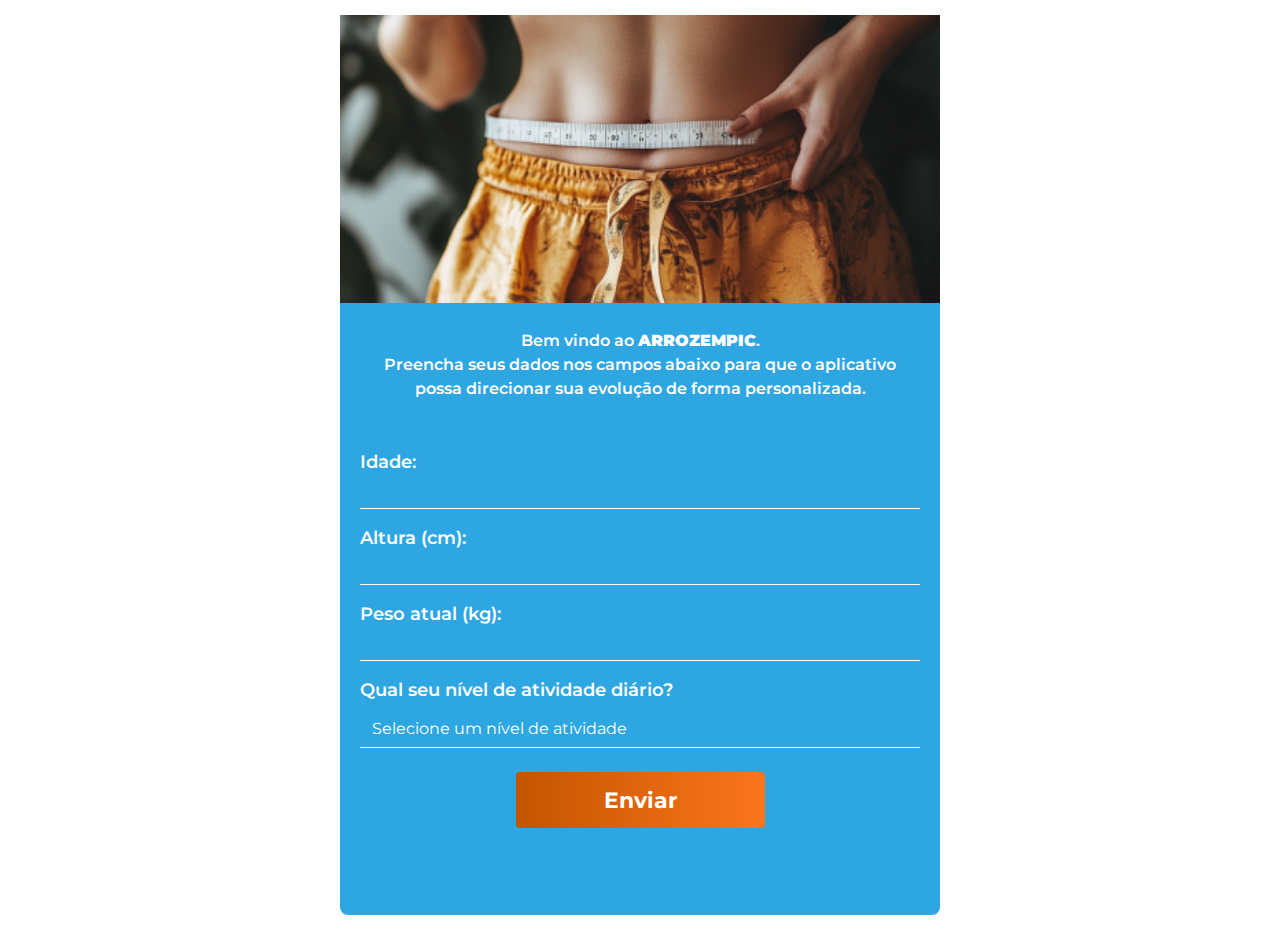
==== index.html @ 10e57a1d "first commit" ====
<!DOCTYPE html>
<html lang="en">
<head>
    <style>
        @import url('https://fonts.googleapis.com/css2?family=Montserrat:ital,wght@0,100..900;1,100..900&family=Open+Sans:ital,wght@0,300..800;1,300..800&display=swap');
        </style>
    <meta charset="UTF-8">
    <meta name="viewport" content="width=device-width, initial-scale=1.0">
    <title>ARROZEMPIC</title>
    <link rel="stylesheet" type="text/css" href="css/home.css">

    <link href="https://cdn.jsdelivr.net/npm/bootstrap@5.3.0-alpha1/dist/css/bootstrap.min.css" rel="stylesheet">
    <style>
        @import url('https://fonts.googleapis.com/css2?family=Montserrat:ital,wght@0,100..900;1,100..900&family=Open+Sans:ital,wght@0,300..800;1,300..800&family=Poppins:ital,wght@0,100;0,200;0,300;0,400;0,500;0,600;0,700;0,800;0,900;1,100;1,200;1,300;1,400;1,500;1,600;1,700;1,800;1,900&family=Rampart+One&display=swap');
        </style>
    <style>
        *
        {
            font-family: 'Montserrat' !important;
            color: #fff !important;
        }
        
        body {
            background-color: #fff;
            color: #fff;
            display: flex;
            justify-content: center;
            align-items: center;
            margin: 0;
        }
        .container {
            max-width: 600px;
            margin: 15px;
            text-align: center;
            background:rgb(46, 166, 226);
            border-radius: 8px;
        }
        .title {
            font-size: 2em;
            font-weight: bold;
            color: gold;
            margin: 10px 0;
        }
        .form-label {
            color: #fff !important;
        }
        .btn-submit {
            background-color: #32cd32;
            border: none;
        }
        .btn-submit:hover {
            background-color: #28a745;
        }

        .form-check
        {
            text-align: center;
        }

        label
        {
            color:#000000 !important;
            font-weight: 600;
        }

        input, select
        {
            background:rgb(46, 166, 226) !important;
            border-bottom: solid 1px #fff !important;
            border-right: none !important;
            border-left: none !important;
            border-top: none !important;
            width: 100% !important;
            border-radius: 0 !important;
            color: #fff !important;
        }

        input:focus, select:focus
        {
            box-shadow: none !important;
        }

        label
        {
            text-align: start !important;
        }
        @media(max-width:768px)
        {
            .container
            {
                margin:0 !important;
            }

            .enter-btn
            {
                padding: .5rem 3.5rem !important;
                font-size: 1.2rem !important;
            }

            form
            {
                padding: 10px 15px 20px !important;
            }
        }
    </style>
</head>
<body>
    <div class="container" style="min-height: 100vh; padding:0 !important">
        <img src="dev122062_decrease_belly_measures_8f13dd55-35dd-4515-889d-2d9685315c8d (1).webp"  alt="App Logo" class="mb-3" style="width: 100%; height: 18rem; object-fit: cover;">

        <form style="padding: 10px 20px 20px;">
            <p style="font-weight: 600; color:#fff !important;">Bem vindo ao <strong>ARROZEMPIC</strong>.<br> Preencha seus dados nos campos abaixo para que o aplicativo possa direcionar sua evolução de forma personalizada.
            </p>

            <div class="mt-5 mb-3 d-flex w-100 flex-column align-items-start">
                <label for="age" class="form-label">Idade:</label>
                <input type="number" class="form-control" id="age" required>
            </div>
            
            <div class="mb-3 d-flex w-100 flex-column align-items-start">
                <label for="weight" class="form-label">Altura (cm):</label>
                <input type="number" class="form-control" id="weight" required>
            </div>

            <div class="mb-3 d-flex w-100 flex-column align-items-start">
                <label for="weight" class="form-label">Peso atual (kg):</label>
                <input type="number" class="form-control" id="weight" required>
            </div>
            
            <div class="mb-4 d-flex w-100 flex-column align-items-start">
                <label for="activity" class="form-label">Qual seu nível de atividade diário?</label>
                <select class="form-select" id="activity" required>
                    <option value="" selected disabled>Selecione um nível de atividade</option>
                    <option value="Average">Moderado</option>
                    <option value="Light">Baixo</option>
                    <option value="None">Sedentário</option>
                </select>
            </div>
            
            <a href="app.html"><button class="enter-btn" style="background: linear-gradient(to right, #c45500, #fb751c); padding:.7rem 5.5rem; outline: none !important; border:none; border-radius:4px; font-size:1.4rem; color:#fff; font-weight: bold;" type="button" class="btn btn-submit mb-1">Enviar</button></a>
        </form>
    </div>
    <script>
        document.addEventListener('DOMContentLoaded', () => {
            // Verifica se há dados no localStorage e redireciona para app.html
            const userData = localStorage.getItem('userData');
            if (userData) {
                window.location.href = 'app.html';
            }
    
            // Função para salvar os dados do formulário no localStorage
            const saveData = () => {
                const age = document.getElementById('age').value;
                const height = document.getElementById('weight').value;
                const weight = document.getElementById('weight').value;
                const activity = document.getElementById('activity').value;
    
                if (age && height && weight && activity) {
                    const data = { age, height, weight, activity };
                    localStorage.setItem('userData', JSON.stringify(data));
                    window.location.href = 'app.html';
                } else {
                    alert('Por favor, preencha todos os campos.');
                }
            };
    
            // Adiciona o evento ao botão de envio
            const submitButton = document.querySelector('.enter-btn');
            submitButton.addEventListener('click', saveData);
        });
    </script>
    <script src="https://cdn.jsdelivr.net/npm/bootstrap@5.3.0-alpha1/dist/js/bootstrap.bundle.min.js"></script>
    <script>
    
    </script>
</body>
</html>
---- css/home.css ----
@import url('https://fonts.googleapis.com/css2?family=Yanone+Kaffeesatz:wght@500&display=swap');

* {
	margin: 0;
	padding: 0;
  font-family: 'Poppins', sans-serif;}

  @font-face {
    font-family: 'action';
    src: url('./fonts/KOMIKAX_.ttf') format('truetype');
    font-weight: 500; /* Peso para Light */
    font-style: normal;
}
.title-span
{
  font-family: 'action', sans-serif !important;
  color:rgb(0, 0, 0) !important;

font-size:2.4rem !important;}
        @import url('https://fonts.googleapis.com/css2?family=Poppins:wght@500&display=swap');

        input
        {
            width:90% !important;
            outline: none;
            height: 1.6rem !important;
            font-size: 1rem !important;
            border: none;
            border-radius:4px;
        }   

        label
        {
            text-align: start !important;
            color:#fff !important;
            font-size: 1.1rem !important;
        }

main#container {
	max-width: 425px;
	min-height: 100vh;
	height: auto;
	margin: 0 auto;
	text-align: center;
  background:rgb(46, 166, 226);
  padding-bottom: 50px;
}

header  {
	width: 100%;
	height: auto;
  background:rgb(46, 166, 226);
  padding: 2rem 0 !important;
}



header img {
	width: 80%;
  margin: 20px 0;
}

.carousel-container {
  display: flex;
  justify-content: center;
  align-items: center;
  height: auto;
}

.carousel img {
  width: 100%;
}

#cards_pdf {
  width: 100%;
  height: auto;
  display: flex;
  flex-wrap: wrap;
  justify-content: space-around;
}

.card {
  width: 40%;
  margin: 3% 0;
  padding: 3% 0;
  border: 2px solid rgb(255, 255, 255);
  border-radius: 10px;
  box-shadow: 5px 5px 5px 5px rgba(0, 0, 0, 0.3);
}

.form-field
{
  margin-bottom:1.5rem !important;
  width:100% !important;
  display: flex;
  flex-direction: column;
  align-items: center !important;
  text-align:start !important;
}

label
{
  width: 90% !important;
}

.card:hover {
  background-color: rgba(255, 255, 255, 0.2);
  transform: scale(1.005);
  transition: .2s linear;
  cursor: pointer;
}

.texto_card {
  color: black;
}

a
{
  text-decoration: none !important;
}

.imagem_card {
  width: 50%;
}

.card_pepino_produto {
  width: 85%;
  height: auto;
  margin: 50px auto 0;
  background-color: rgba(0, 0, 0, 0.5);
  border-radius: 10px;
  padding: 20px 0;
  border: 3px solid #ffffff;
  box-shadow: 10px 10px 10px 10px rgba(0, 0, 0, 0.5);
}

.btn_card {
  width: 80%;
  color: white;
  border: 0;
  outline: none;
  background-color: rgb(249, 104, 0);
  color: white;
  text-transform: uppercase;
  font-weight: 700;
  letter-spacing: 1px;
  font-size: 16px;
  margin: 25px 0 0;
  padding: 15px 0;
  border-radius: 12px;
  border: 2px solid white;
  animation:0.7s ease-in-out infinite alternate pulsar
}

@keyframes pulsar{from{transform:scale(1)}to{transform:scale(1.05)}}

.btn_card:hover {
  background-color: rgb(255, 52, 52);
  cursor: pointer;
  transform: scale(1.01);
  transition: .1s linear;
}
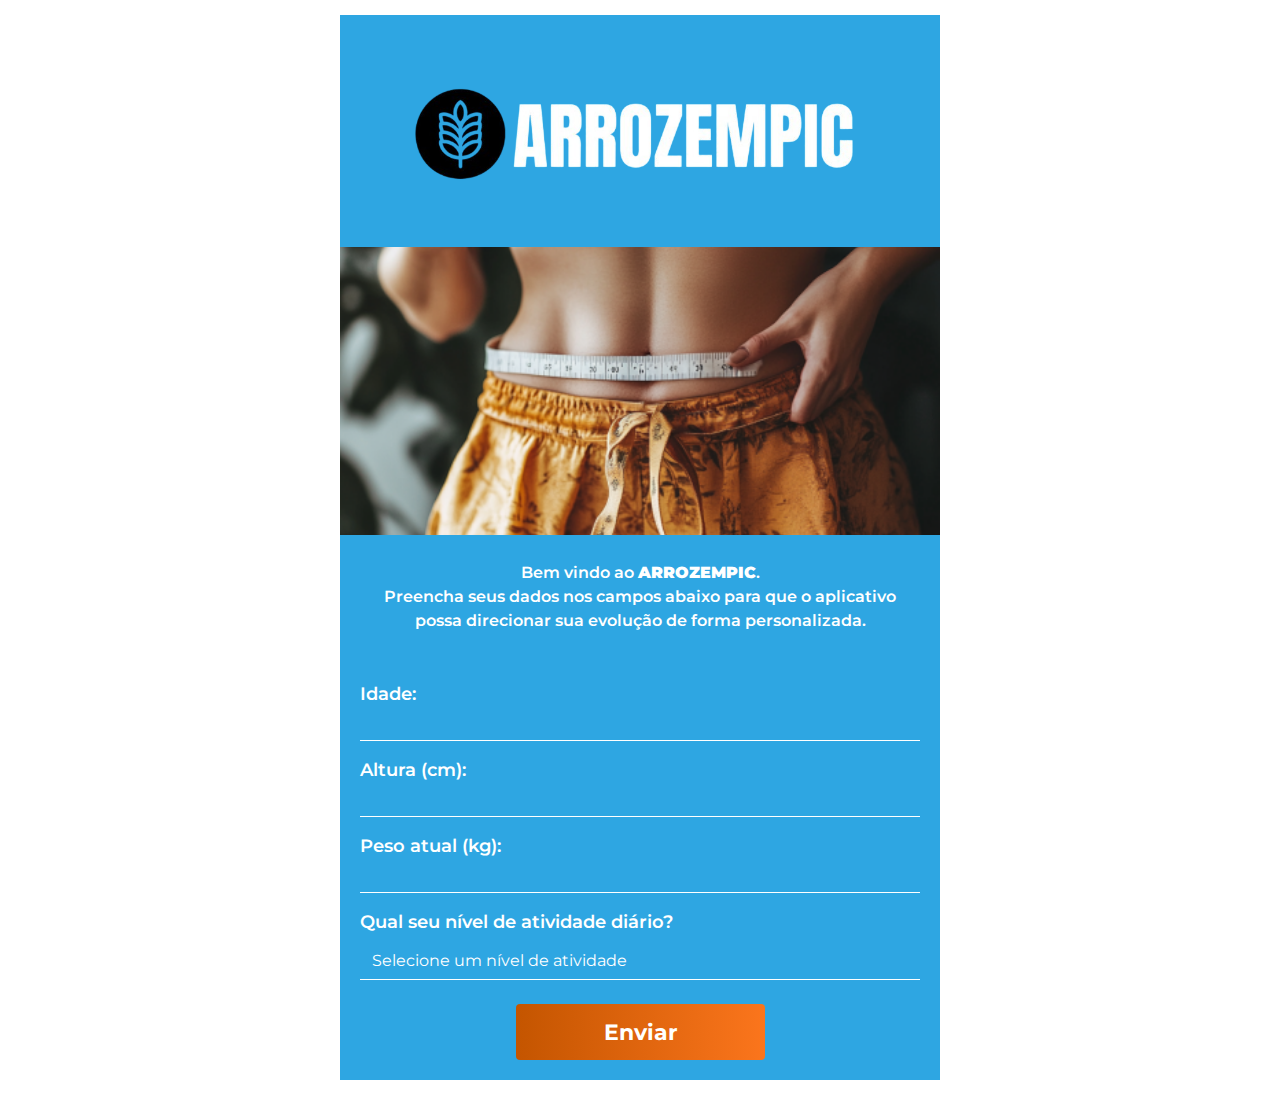
==== commit 25cd2cf4: "nv" ====
--- a/index.html
+++ b/index.html
@@ -33,7 +33,6 @@
             margin: 15px;
             text-align: center;
             background:rgb(46, 166, 226);
-            border-radius: 8px;
         }
         .title {
             font-size: 2em;
@@ -106,6 +105,9 @@
 </head>
 <body>
     <div class="container" style="min-height: 100vh; padding:0 !important">
+        <header style="display: flex; align-items: center; justify-content: center; gap:1rem">
+            <img src="src\img\arrozempiclogo.png">
+        </header>   
         <img src="dev122062_decrease_belly_measures_8f13dd55-35dd-4515-889d-2d9685315c8d (1).webp"  alt="App Logo" class="mb-3" style="width: 100%; height: 18rem; object-fit: cover;">
 
         <form style="padding: 10px 20px 20px;">
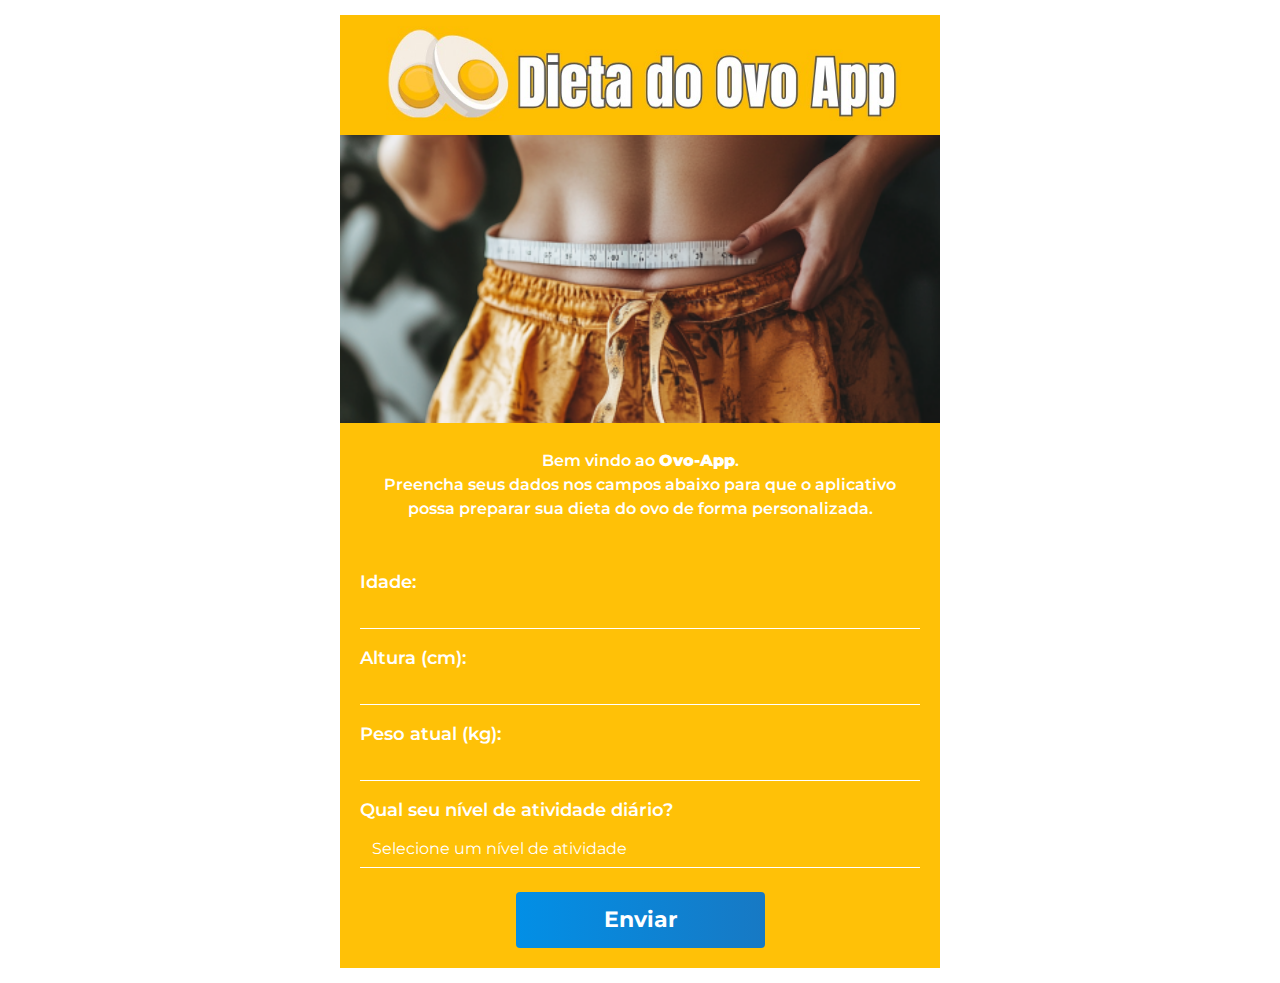
==== commit 3719f4c3: "nvafs" ====
--- a/index.html
+++ b/index.html
@@ -6,7 +6,7 @@
         </style>
     <meta charset="UTF-8">
     <meta name="viewport" content="width=device-width, initial-scale=1.0">
-    <title>ARROZEMPIC</title>
+    <title>Ovo-App</title>
     <link rel="stylesheet" type="text/css" href="css/home.css">
 
     <link href="https://cdn.jsdelivr.net/npm/bootstrap@5.3.0-alpha1/dist/css/bootstrap.min.css" rel="stylesheet">
@@ -32,7 +32,7 @@
             max-width: 600px;
             margin: 15px;
             text-align: center;
-            background:rgb(46, 166, 226);
+            background:#ffc107;
         }
         .title {
             font-size: 2em;
@@ -64,7 +64,7 @@
 
         input, select
         {
-            background:rgb(46, 166, 226) !important;
+            background:#ffc107 !important;
             border-bottom: solid 1px #fff !important;
             border-right: none !important;
             border-left: none !important;
@@ -105,13 +105,13 @@
 </head>
 <body>
     <div class="container" style="min-height: 100vh; padding:0 !important">
-        <header style="display: flex; align-items: center; justify-content: center; gap:1rem">
-            <img src="src\img\arrozempiclogo.png">
+        <header style="max-width:600px; display: flex; align-items: center; justify-content: center; gap:1rem; padding:0 !important;">
+            <img style="max-width: 100%; width: 100%; height: 100%;margin: 0 !important;" src="96e7a7f6-6cb7-434a-b280-01866df2e4f9.jpeg">
         </header>   
         <img src="dev122062_decrease_belly_measures_8f13dd55-35dd-4515-889d-2d9685315c8d (1).webp"  alt="App Logo" class="mb-3" style="width: 100%; height: 18rem; object-fit: cover;">
 
         <form style="padding: 10px 20px 20px;">
-            <p style="font-weight: 600; color:#fff !important;">Bem vindo ao <strong>ARROZEMPIC</strong>.<br> Preencha seus dados nos campos abaixo para que o aplicativo possa direcionar sua evolução de forma personalizada.
+            <p style="font-weight: 600; color:#fff !important;">Bem vindo ao <strong>Ovo-App</strong>.<br> Preencha seus dados nos campos abaixo para que o aplicativo possa preparar sua dieta do ovo de forma personalizada.
             </p>
 
             <div class="mt-5 mb-3 d-flex w-100 flex-column align-items-start">
@@ -139,7 +139,7 @@
                 </select>
             </div>
             
-            <a href="app.html"><button class="enter-btn" style="background: linear-gradient(to right, #c45500, #fb751c); padding:.7rem 5.5rem; outline: none !important; border:none; border-radius:4px; font-size:1.4rem; color:#fff; font-weight: bold;" type="button" class="btn btn-submit mb-1">Enviar</button></a>
+            <a href="app.html"><button class="enter-btn" style="background: linear-gradient(to right, #028fe6, #1779c4); padding:.7rem 5.5rem; outline: none !important; border:none; border-radius:4px; font-size:1.4rem; color:#fff; font-weight: bold;" type="button" class="btn btn-submit mb-1">Enviar</button></a>
         </form>
     </div>
     <script>
--- a/css/home.css
+++ b/css/home.css
@@ -42,14 +42,14 @@
 	height: auto;
 	margin: 0 auto;
 	text-align: center;
-  background:rgb(46, 166, 226);
+  background:#ffc107;
   padding-bottom: 50px;
 }
 
 header  {
 	width: 100%;
 	height: auto;
-  background:rgb(46, 166, 226);
+  background:#ffc107;
   padding: 2rem 0 !important;
 }
 
